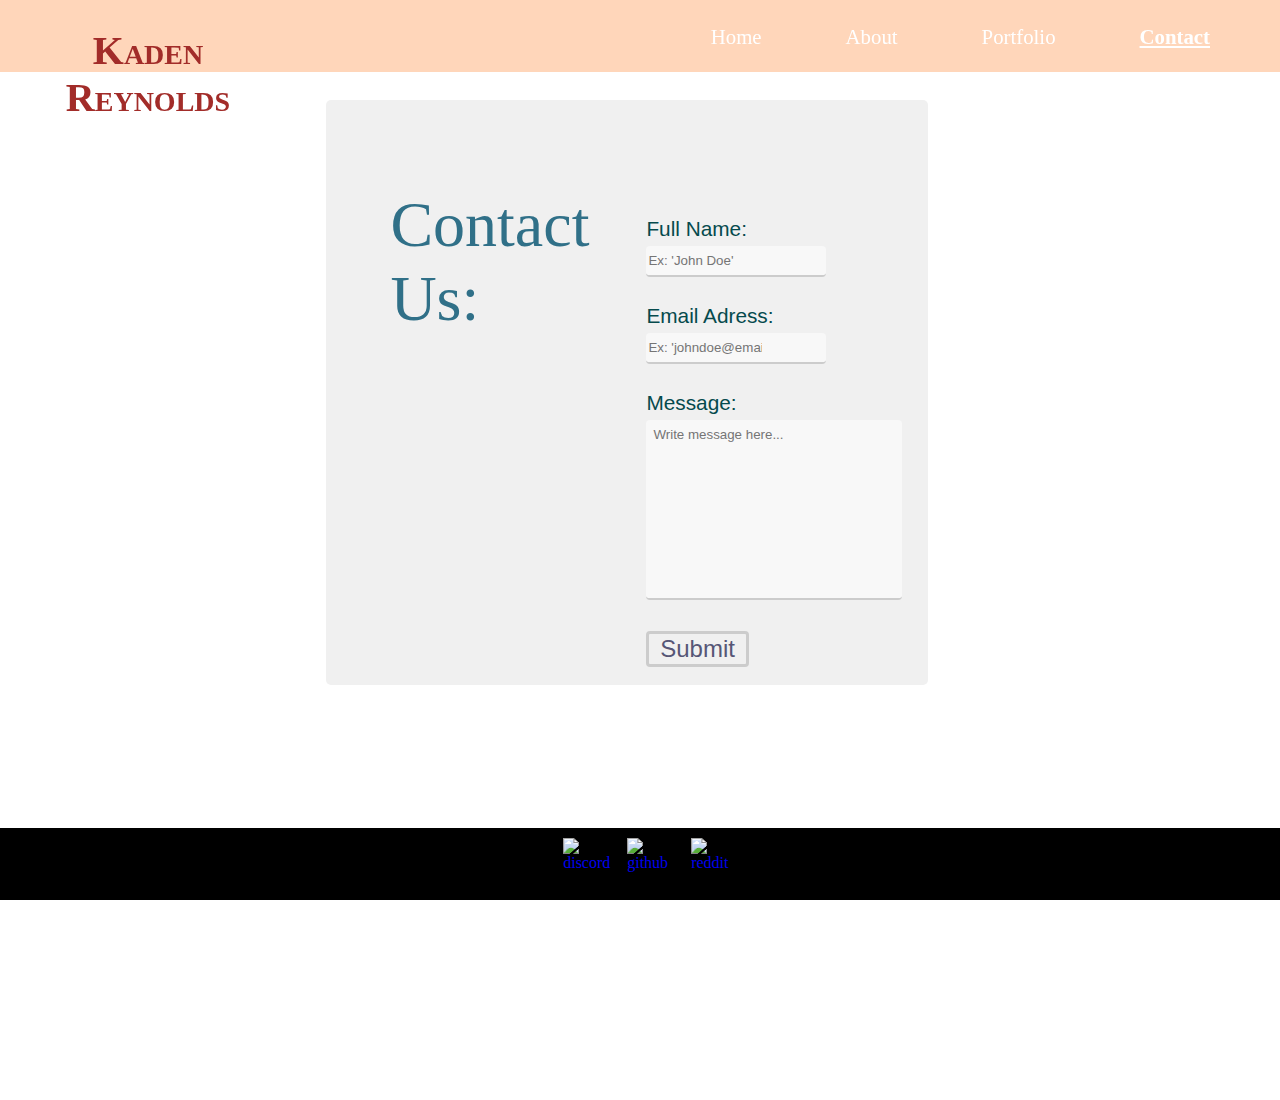
==== contact.html @ 8f75acc7 "Fixed up previous HTML pages and added Congrats and Contact pages" ====
<!DOCTYPE html>
<html lang="en">
<head>
  <meta charset="UTF-8">
  <meta name="viewport" content="width=device-width, initial-scale=1.0">
  <title>Contact</title>
  <link rel="stylesheet" href="style.css">
</head>
<body>
  <header>
    <div id="links">
      <a class="navlinks" href="C:\Users\kaden\Documents\Coursework\blockwork\personal_website_2\home.html">Home</a>
      <a class="navlinks" href="C:\Users\kaden\Documents\Coursework\blockwork\personal_website_2\about.html">About</a>
      <a class="navlinks" href="C:\Users\kaden\Documents\Coursework\blockwork\personal_website_2\portfolio.html">Portfolio</a>
      <a class="navlinks" id="currentpagelink" href="C:\Users\kaden\Documents\Coursework\blockwork\personal_website_2\contact.html">Contact</a>
    </div>
    <div id="logo">
      <h1>Kaden Reynolds</h1>
    </div>
  </header>
  <main>
    <div id="formdiv">
      <h1 id="formheader">Contact Us:</h1>
      <form action="C:\Users\kaden\Documents\Coursework\blockwork\personal_website_2\congrats.html" id="contactform" target="_blank">
        <label for="name" class="labels">Full Name:</label>
        <input type="text" placeholder="Ex: 'John Doe'" class="forminputs" id="name">
        <label for="email" class="labels">Email Adress:</label>
        <input type="email" placeholder="Ex: 'johndoe@email.com'" class="forminputs" id="email">
        <h3 class="labels" id="messageheader">Message:</h3>
        <textarea name="message" id="message" cols="30" rows="10" placeholder="Write message here..."></textarea>
        <button id="submitbtn" class="forminputs">Submit</button>
      </form>
    </div>
  </main>
  <footer>
    <a href="https://discord.com" id="discordlink" target="_blank">
      <img src="C:\Users\kaden\Downloads\discord (6).png" alt="discord" id="discordimg">
      </img>
    </a>
    <a href="https://github.com" id="githublink" target="_blank">
      <img src="C:\Users\kaden\Downloads\github (2).png" alt="github" id="githubimg">
      </img>
    </a> 
    <a href="https://reddit.com" id="redditlink" target="_blank">
      <img src="C:\Users\kaden\Downloads\reddit (2).png" alt="reddit" id="redditimg">
      </img>
    </a>
  </footer>
</body>
</html>
---- style.css ----
@media only screen and(minwidth:760px){
  #divone{
    background-size: 10%;
  }
  .forminputs{
    width: 5vw;
  }
  #submitbtn{
    font-size: .5em;
  }
  footer{
    margin: 2.5vw;
  }
}


body{
 background-color: rgb(255, 255, 255)
}

header{
  position: fixed;
  z-index: 2;
  width: 100vw;
  height: 8vh;
  margin: 0px auto;
  padding: 0px;
  left: 0px;
  top: 0px;
  background-color: rgb(255, 214, 186);
}

#links{
  position: flex;
  justify-content: flex-start;
  align-self: center;
  float: right;
  margin-top: 2.8vh;
  margin-right: 30px;
}

.navlinks{
  padding: 20px 40px;
  z-index: 1;
  color: white;
  text-decoration: none;
  text-align: right;
  font-size: 1.3em;  
}

.navlinks:hover{
  background-color: rgb(161, 147, 129);
  border-radius: 3px;
}

#logo{
  display: flex;
  justify-content: flex-start; 
  align-items: flex-start;
  position: relative;
  margin: 0px auto;
  padding: 0px;
  z-index: -1;
  width: 20vw;
  height: 5vh;
  float: left; 
  text-align: center;
  left: 20px;
  font-variant: small-caps;
  font-size: 1.25em;
  color: rgb(162, 44, 41);
  /* background-color: rgb(255, 214, 186); */
}

#currentpagelink{
  text-decoration: underline;
  font-weight: 900;
}

#divone{
  position: absolute;
  z-index: 1;
  margin: 0px auto;
  padding: 0px;
  width: 98vw;
  height: 100vh;
  background: url(file:///C:/Users/kaden/Downloads/image_2023-10-09_104027825.png) no-repeat;
  background-size: 50%;
  background-position: right;
  background-color: rgb(230, 235, 239);
  border-radius: 10px;
}

main{
  position: relative;
  width: 98vw;
  min-height: 100vh;
  margin: 100px auto;
  background-color: rgb(255, 255, 255);
  border-radius: 10px;
}

#divoneheader{
  position: absolute;
  width: 96.7%;
  padding: 10px;
  padding-left: 15px;
  margin: 0px auto;
  margin-bottom: 5%;
  font-family:Verdana, Geneva, Tahoma, sans-serif;
  font-size: 2.65em;
  font-weight: 900;
  text-decoration: underline;
  color: rgb(116, 179, 206);
}

#informationparagraph{
  position: flex;
  justify-content: flex-start;
  padding-top: 25vh;
  padding-left: 30px;
  color: rgb(56,56,76);
  font-size: 1.3em;
  font-weight: light;
  font-family:Verdana, Geneva, Tahoma, sans-serif;
  word-spacing: .1em;
}

#favquote{
  position: absolute;
  padding-top: 65vh;
  padding-left: 4vw;
  font-weight: lighter;
  font-size: 3em;
  font-family: 'Segoe UI', Tahoma, Geneva, Verdana, sans-serif;
  color: rgb(116, 179, 206);
}

#interestheader{
  padding: 20px;
  font-size: 3em;
  color:  rgb(86, 86, 118);
}

#interestpara{
  text-align: center;
  margin: 0px auto;
  width: fit-content;
  font-size: 2em;
  font-weight: lighter;
  font-family:'Segoe UI', Tahoma, Geneva, Verdana, sans-serif;
  background-color: rgb(230, 235, 239);
  color: rgb(48, 112, 136);
  border-radius: 10px;
}

#projectsheader{
  padding: 0;
  margin: 5px auto;
  text-align: center;
  text-decoration: underline;
  font-size: 4em;
  font-family: Arial, sans-serif;
  font-weight: lighter;
  color: rgb(86, 86, 118);
}

#projectone{
  background-color: rgb(230, 235, 239);
}

#projectoneimage{
  position: absolute;
  margin: 75px auto;
  right: 30px;
  width: 30vw;
  height: 70vh;
  background: url(file:///C:/Users/kaden/Videos/Captures/Document%20-%20Opera%2010_10_2023%2012_19_15%20AM.png) no-repeat;
  background-size: contain;
  border-radius: 10px;
}

#projectonedesc{
  padding: 10px;
  width: 35vw;
  margin-top: 80px;
  margin-left: 20px;
  font-size: 1.75em;
  border-radius: 10px;
  background-color: white;
}

#projectonelink{
  position: absolute;
  padding-top: 8vh;
  left: 30%;
  text-align: center;
  font-size: 3em;
  font-weight: bold;
  color: rgb(5, 74, 77);
}

#projecttwo{
  background-color: rgb(230, 235, 239);
}

#projecttwoimage{
  position: absolute;
  margin: 75px auto;
  right: 30px;
  width: 30vw;
  height: 70vh;
  background: url(file:///C:/Users/kaden/Downloads/Grocery%20List%20-%20Opera%2010_10_2023%202_09_13%20PM.png) no-repeat;
  background-size: contain;
  border-radius: 10px;
}

#projecttwodesc{
  padding: 10px;
  width: 35vw;
  margin-top: 80px;
  margin-left: 20px;
  font-size: 1.75em;
  border-radius: 10px;
  background-color: white;
}

#projecttwolink{
  position: absolute;
  padding-top: 8vh;
  left: 30%;
  text-align: center;
  font-size: 3em;
  font-weight: bold;
  color: rgb(5, 74, 77);
}

#projectthree{
  background-color: rgb(230, 235, 239);
}

#projectthreeimage{
  position: absolute;
  margin: 75px auto;
  right: 30px;
  width: 30vw;
  height: 70vh;
  background: url(file:///C:/Users/kaden/Videos/Captures/KadenReynolds_Block_05-ZooProblem%20-%20Opera%2010_10_2023%202_18_54%20PM.png) no-repeat;
  background-size: contain;
  border-radius: 10px;
}

#projectthreedesc{
  padding: 10px;
  width: 35vw;
  margin-top: 80px;
  margin-left: 20px;
  font-size: 1.75em;
  border-radius: 10px;
  background-color: white;
}

#projectthreelink{
  position: absolute;
  padding-top: 8vh;
  left: 30%;
  text-align: center;
  font-size: 3em;
  font-weight: bold;
  color: rgb(5, 74, 77);
}


.projectdivs{
  position: relative;
  padding-top:10px;
  margin: 5px auto;
  width: 70vw;
  height: 70vh;
  background-color: rgb(218, 218, 218);
  border-radius: 7px;
}

.projectname{
  margin: 20px;
  width: 30vw;
  height: 4vh;
  padding-bottom: 20px;
  text-align: center;
  font-size: 3em;
  color: rgb(48, 112, 136);
  border-radius: 10px;
  background-color: white;
}

#discordimg{
  position: absolute;
  width: 50px;
  height: 50px;
  margin: 10px 44vw;
}

#discordlink:hover{
  background-color: rgb(0, 0, 0);
  border-radius: 0px;
}

#githubimg{
  position: absolute;
  width: 50px;
  height: 50px;
  margin: 10px 49vw;
}

#redditimg{
  position: absolute;
  width: 50px;
  height: 50px;
  margin: 10px 54vw;
}

#formdiv{
  display: flex;
  justify-content: space-between;
  align-items: flex-start;
  width: 40vw;
  height: 65vh;
  padding-left: 5vw;
  padding-right: 2vw;
  margin-left: 25%;
  background-color:#f0f0f0;
  border-radius: 5px;
}

#formheader{
  position: relative;
  top: 5vh;
  font-size: 4em;
  font-weight:500;
  font-family: Georgia, Times, 'Times New Roman', serif;
  color: rgb(48, 112, 136);
}

#contactform{
  position: flex;
  justify-content: flex-start;
  align-items: center;
  margin-top: 13vh;
} 

.labels{
  font-size: 1.3em;
  font-weight: light;
  font-family: 'Gill Sans', 'Gill Sans MT', Calibri, 'Trebuchet MS', sans-serif;
  /* color: rgb(86, 86, 118); */
  color: rgb(5, 74, 77);
}

.forminputs{
  width: 14vw;
  height: 3.5vh;
  display: block;
  padding-right: 5vw;
  margin-top: .5vh;
  margin-bottom: 3vh;
  box-sizing: border-box;
  border: none;
  border-bottom: 2px solid #ccc;
  border-radius: 4px;
  background-color: #f8f8f8;
  font-family: 'Segoe UI', Tahoma, Geneva, Verdana, sans-serif;
}

#messageheader{
  margin-bottom: .5vh;
  font-size: 1.3em;
  font-weight: lighter;
}

textarea{
  width: 20vw;
  height: 20vh;
  padding: 7px;
  box-sizing: border-box;
  border: none;
  border-bottom: 2px solid #ccc;
  border-radius: 4px;
  background-color: #f8f8f8;
  resize: none;
  font-family: 'Segoe UI', Tahoma, Geneva, Verdana, sans-serif;
}

#submitbtn{
  margin-top: 3vh;
  padding: 0px;
  width: 8vw;
  height: 4vh;
  text-align: center;
  font-size: 1.5em;
  font-weight: light;
  background-color: #f0f0f0;
  border: 3px solid #ccc;
  /* color: rgb(5, 74, 77); */
  color: rgb(86, 86, 118);
}

#submitbtn:hover{
  background-color: #ccc;
  font-weight:600;
}

#congratsheader{
  font-size: 4em;
  text-align: center;
  font-family:'Segoe UI', Tahoma, Geneva, Verdana, sans-serif;
}

#recievedheader{
  font-size: 1em;
  text-align: center;
  font-family:Tahoma, Geneva, Verdana, sans-serif;
}

footer{
  position: fixed;
  z-index: 2;
  padding: 0;
  margin: 0px auto;
  left: 0px;
  bottom: 0px;
  width: 100vw;
  height: 8vh;
  background-color: black;
}
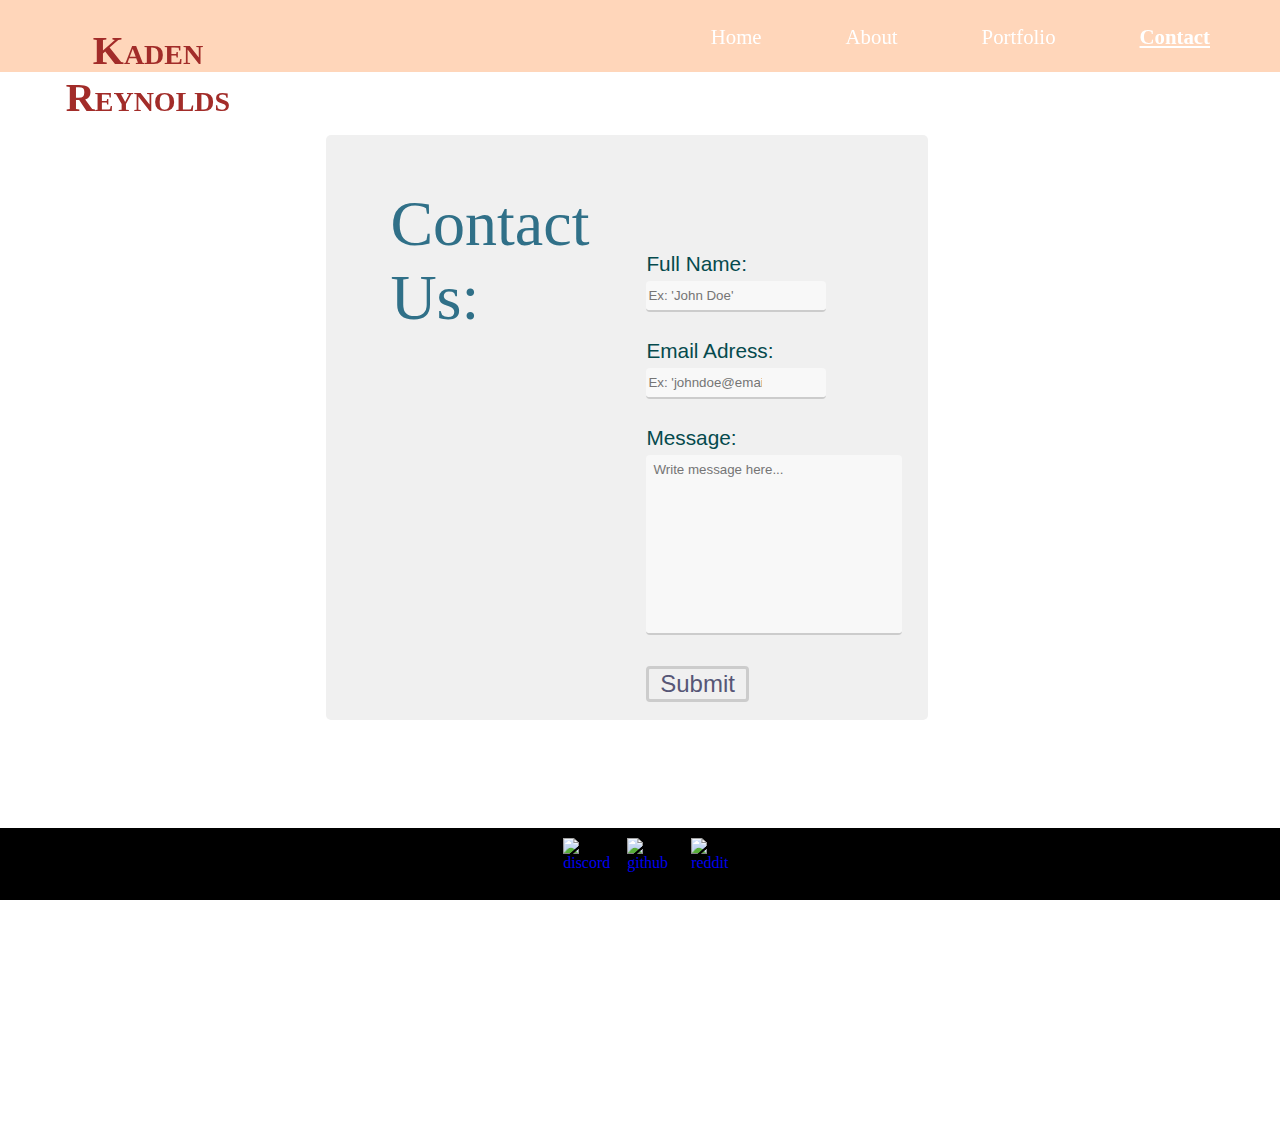
==== commit 74de486b: "Made contact.html responsive" ====
--- a/contact.html
+++ b/contact.html
@@ -15,7 +15,7 @@
       <a class="navlinks" id="currentpagelink" href="C:\Users\kaden\Documents\Coursework\blockwork\personal_website_2\contact.html">Contact</a>
     </div>
     <div id="logo">
-      <h1>Kaden Reynolds</h1>
+      <h1 id="logoname">Kaden Reynolds</h1>
     </div>
   </header>
   <main>
@@ -23,11 +23,11 @@
       <h1 id="formheader">Contact Us:</h1>
       <form action="C:\Users\kaden\Documents\Coursework\blockwork\personal_website_2\congrats.html" id="contactform" target="_blank">
         <label for="name" class="labels">Full Name:</label>
-        <input type="text" placeholder="Ex: 'John Doe'" class="forminputs" id="name">
+        <input type="text" placeholder="Ex: 'John Doe'" class="forminputs" id="name" required>
         <label for="email" class="labels">Email Adress:</label>
-        <input type="email" placeholder="Ex: 'johndoe@email.com'" class="forminputs" id="email">
+        <input type="email" placeholder="Ex: 'johndoe@email.com'" class="forminputs" id="email" required>
         <h3 class="labels" id="messageheader">Message:</h3>
-        <textarea name="message" id="message" cols="30" rows="10" placeholder="Write message here..."></textarea>
+        <textarea name="message" id="message" cols="30" rows="10" placeholder="Write message here..." required></textarea>
         <button id="submitbtn" class="forminputs">Submit</button>
       </form>
     </div>
--- a/style.css
+++ b/style.css
@@ -1,18 +1,3 @@
-@media only screen and(minwidth:760px){
-  #divone{
-    background-size: 10%;
-  }
-  .forminputs{
-    width: 5vw;
-  }
-  #submitbtn{
-    font-size: .5em;
-  }
-  footer{
-    margin: 2.5vw;
-  }
-}
-
 
 body{
  background-color: rgb(255, 255, 255)
@@ -87,7 +72,7 @@
   background: url(file:///C:/Users/kaden/Downloads/image_2023-10-09_104027825.png) no-repeat;
   background-size: 50%;
   background-position: right;
-  background-color: rgb(230, 235, 239);
+  background-color: rgb(243, 243, 243);
   border-radius: 10px;
 }
 
@@ -103,14 +88,13 @@
 #divoneheader{
   position: absolute;
   width: 96.7%;
-  padding: 10px;
-  padding-left: 15px;
+  padding: 20px;
+  padding-left: 25px;
   margin: 0px auto;
   margin-bottom: 5%;
-  font-family:Verdana, Geneva, Tahoma, sans-serif;
-  font-size: 2.65em;
-  font-weight: 900;
-  text-decoration: underline;
+  font-family:'Gill Sans', 'Gill Sans MT', Calibri, 'Trebuchet MS', sans-serif;
+  font-size: 2.85em;
+  font-weight: lighter;
   color: rgb(116, 179, 206);
 }
 
@@ -121,14 +105,14 @@
   padding-left: 30px;
   color: rgb(56,56,76);
   font-size: 1.3em;
-  font-weight: light;
+  font-weight: lighter;
   font-family:Verdana, Geneva, Tahoma, sans-serif;
   word-spacing: .1em;
 }
 
 #favquote{
   position: absolute;
-  padding-top: 65vh;
+  padding-top: 6vh;
   padding-left: 4vw;
   font-weight: lighter;
   font-size: 3em;
@@ -139,17 +123,18 @@
 #interestheader{
   padding: 20px;
   font-size: 3em;
-  color:  rgb(86, 86, 118);
+  color: rgb(48, 112, 136);
 }
 
 #interestpara{
   text-align: center;
   margin: 0px auto;
   width: fit-content;
+  padding: 15px;
   font-size: 2em;
   font-weight: lighter;
   font-family:'Segoe UI', Tahoma, Geneva, Verdana, sans-serif;
-  background-color: rgb(230, 235, 239);
+  background-color: rgb(243, 243, 243);
   color: rgb(48, 112, 136);
   border-radius: 10px;
 }
@@ -158,15 +143,14 @@
   padding: 0;
   margin: 5px auto;
   text-align: center;
-  text-decoration: underline;
   font-size: 4em;
-  font-family: Arial, sans-serif;
+  font-family:'Trebuchet MS', 'Lucida Sans Unicode', 'Lucida Grande', 'Lucida Sans', Arial, sans-serif;
   font-weight: lighter;
   color: rgb(86, 86, 118);
 }
 
 #projectone{
-  background-color: rgb(230, 235, 239);
+  background-color: rgb(242, 242, 242);
 }
 
 #projectoneimage{
@@ -187,21 +171,30 @@
   margin-left: 20px;
   font-size: 1.75em;
   border-radius: 10px;
-  background-color: white;
+  font-family:'Gill Sans', 'Gill Sans MT', Calibri, 'Trebuchet MS', sans-serif;
+  /* background-color: white; */
 }
 
 #projectonelink{
   position: absolute;
-  padding-top: 8vh;
-  left: 30%;
-  text-align: center;
-  font-size: 3em;
-  font-weight: bold;
+  margin: 9vh auto;
+  padding: 10px;
+  left: 35%;
+  text-align: center;
+  text-decoration: none;
+  font-size: 2em;
+  font-weight: light;
+  font-family: Georgia, Times, 'Times New Roman', serif;
+  border-radius: 10px;
   color: rgb(5, 74, 77);
 }
 
+#projectonelink:hover{
+  background-color:#ccc;
+}
+
 #projecttwo{
-  background-color: rgb(230, 235, 239);
+  background-color: rgb(242, 242, 242);
 }
 
 #projecttwoimage{
@@ -222,21 +215,30 @@
   margin-left: 20px;
   font-size: 1.75em;
   border-radius: 10px;
-  background-color: white;
+  font-family:'Gill Sans', 'Gill Sans MT', Calibri, 'Trebuchet MS', sans-serif;
+  /* background-color: white; */
 }
 
 #projecttwolink{
   position: absolute;
-  padding-top: 8vh;
-  left: 30%;
-  text-align: center;
-  font-size: 3em;
-  font-weight: bold;
+  margin: 9vh auto;
+  padding: 10px;
+  left: 35%;
+  text-align: center;
+  text-decoration: none;
+  font-size: 2em;
+  font-weight: light;
+  font-family: Georgia, Times, 'Times New Roman', serif;
+  border-radius: 10px;
   color: rgb(5, 74, 77);
 }
 
+#projecttwolink:hover{
+  background-color:#ccc;
+}
+
 #projectthree{
-  background-color: rgb(230, 235, 239);
+  background-color: rgb(242, 242, 242);
 }
 
 #projectthreeimage{
@@ -257,17 +259,27 @@
   margin-left: 20px;
   font-size: 1.75em;
   border-radius: 10px;
-  background-color: white;
+  font-weight: light;
+  font-family:'Gill Sans', 'Gill Sans MT', Calibri, 'Trebuchet MS', sans-serif;
+  /* background-color: white; */
 }
 
 #projectthreelink{
   position: absolute;
-  padding-top: 8vh;
-  left: 30%;
-  text-align: center;
-  font-size: 3em;
-  font-weight: bold;
+  margin: 9vh auto;
+  padding: 10px;
+  left: 35%;
+  text-align: center;
+  text-decoration: none;
+  font-size: 2em;
+  font-weight: light;
+  font-family: Georgia, Times, 'Times New Roman', serif;
+  border-radius: 10px;
   color: rgb(5, 74, 77);
+}
+
+#projectthreelink:hover{
+  background-color:#ccc;
 }
 
 
@@ -287,10 +299,12 @@
   height: 4vh;
   padding-bottom: 20px;
   text-align: center;
-  font-size: 3em;
+  font-size: 3.5em;
+  font-family: 'Gill Sans', 'Gill Sans MT', Calibri, 'Trebuchet MS', sans-serif;
+  font-weight: lighter;
   color: rgb(48, 112, 136);
   border-radius: 10px;
-  background-color: white;
+  /* background-color: white; */
 }
 
 #discordimg{
@@ -323,6 +337,7 @@
   display: flex;
   justify-content: space-between;
   align-items: flex-start;
+  margin: 15vh auto;
   width: 40vw;
   height: 65vh;
   padding-left: 5vw;
@@ -334,7 +349,7 @@
 
 #formheader{
   position: relative;
-  top: 5vh;
+  top: 1vh;
   font-size: 4em;
   font-weight:500;
   font-family: Georgia, Times, 'Times New Roman', serif;
@@ -432,3 +447,75 @@
   height: 8vh;
   background-color: black;
 }
+
+@media all and (max-width: 1000px){
+  #logo{
+    font-size: 1em;
+    margin: 0px;
+    justify-content: flex-start;
+    align-items: flex-start;
+  }
+  #logoname{
+    visibility: hidden;
+    content: "KR";
+  }
+  #logoname::after{
+    visibility: visible;
+    content: "KR";
+    text-align: right;
+  }
+  #formdiv{
+    width: 80vw;
+    height: 80vh;
+    margin: 20vh 0px;
+  }
+}
+
+@media all and (max-width: 600px){
+  #divone{
+    background-size: 10%;
+  }
+  #formdiv{
+    width: 99vw;
+    height: 99vh;
+    justify-content: flex-start;
+    margin: 20vh 0px;
+    padding: 5px;
+  }
+  #formheader{
+    font-size: 2em;
+  }
+  .forminputs{
+    width: 60vw;
+    padding: 0px;
+    margin-left: 0%;
+  }
+  textarea{
+    width: 60vw;
+    padding: 0px;
+    margin-left: 0%;
+  }
+  .navlinks{
+    font-size: 1em;
+  }
+  #submitbtn{
+    font-size: 1em;
+    width: 20vw;
+  }
+  footer{
+    margin: 2.5vw;
+  }
+}
+
+@media all and (max-width: 400px){
+  .forminputs{
+    width: 40vw;
+    padding: 0px;
+    margin-left: 0%;
+  }
+  textarea{
+    width: 40vw;
+    padding: 0px;
+    margin-left: 0%;
+  }
+}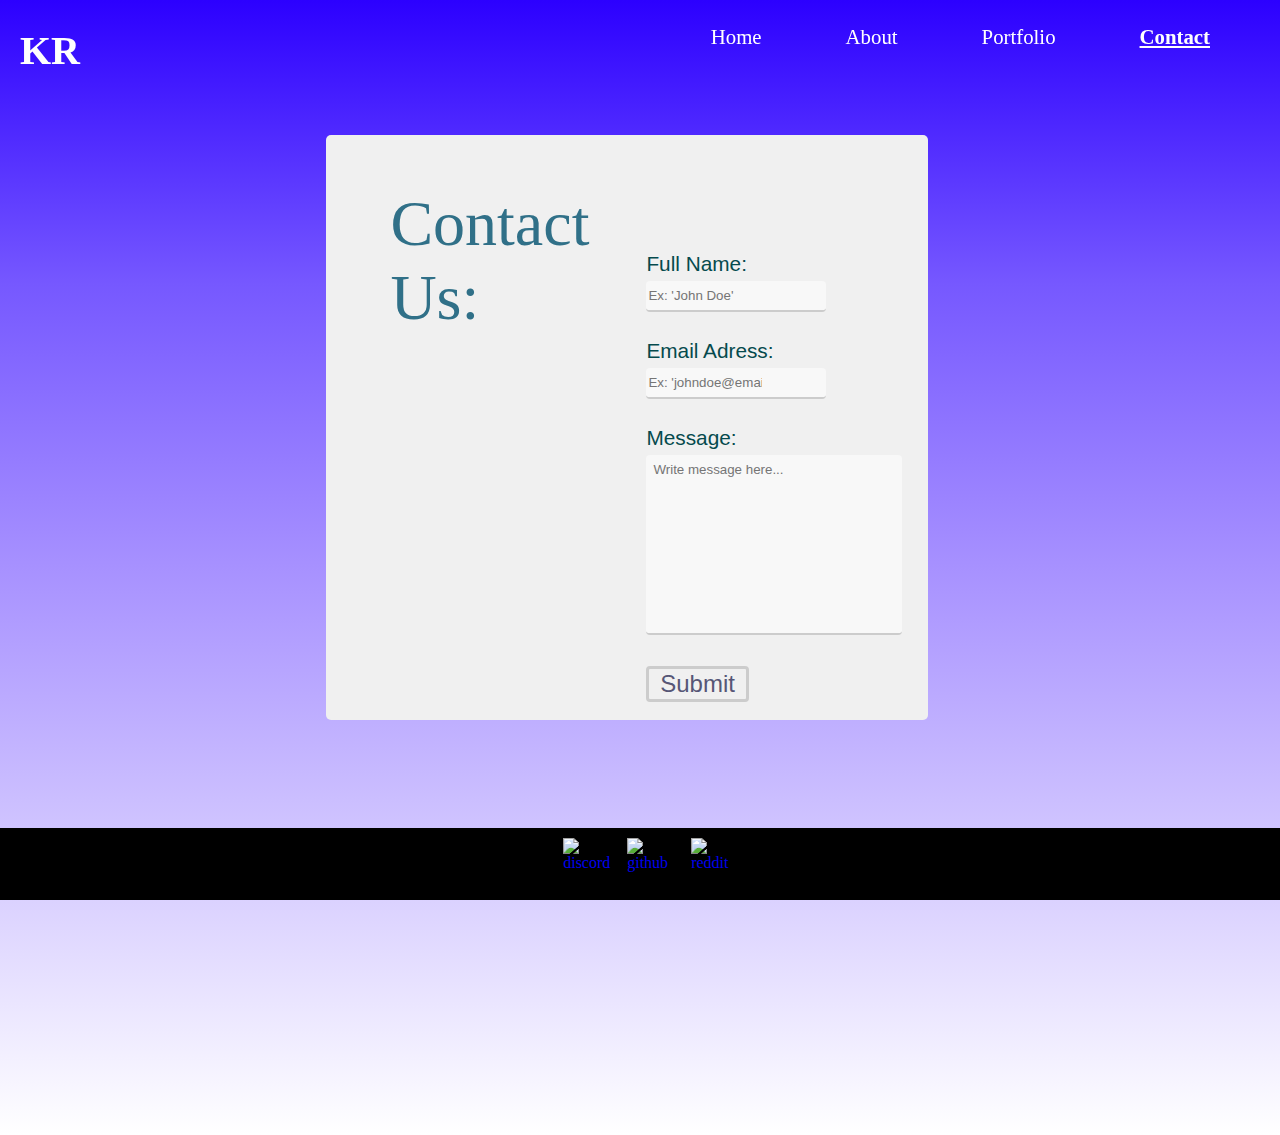
==== commit e63c9c3f: "Complete restyle" ====
--- a/contact.html
+++ b/contact.html
@@ -15,7 +15,7 @@
       <a class="navlinks" id="currentpagelink" href="C:\Users\kaden\Documents\Coursework\blockwork\personal_website_2\contact.html">Contact</a>
     </div>
     <div id="logo">
-      <h1 id="logoname">Kaden Reynolds</h1>
+      <h1 id="logoname">KR</h1>
     </div>
   </header>
   <main>
--- a/style.css
+++ b/style.css
@@ -1,6 +1,6 @@
 
 body{
- background-color: rgb(255, 255, 255)
+  background-image: linear-gradient(to top, #ffffff, #d3c8ff, #a791ff, #7658ff, #2c00ff);
 }
 
 header{
@@ -12,7 +12,7 @@
   padding: 0px;
   left: 0px;
   top: 0px;
-  background-color: rgb(255, 214, 186);
+  /* background-color: rgb(255, 214, 186); */
 }
 
 #links{
@@ -34,7 +34,8 @@
 }
 
 .navlinks:hover{
-  background-color: rgb(161, 147, 129);
+  background-color: rgb(255, 255, 255);
+  color: black;
   border-radius: 3px;
 }
 
@@ -53,7 +54,7 @@
   left: 20px;
   font-variant: small-caps;
   font-size: 1.25em;
-  color: rgb(162, 44, 41);
+  color: rgb(255, 255, 255);
   /* background-color: rgb(255, 214, 186); */
 }
 
@@ -72,7 +73,7 @@
   background: url(file:///C:/Users/kaden/Downloads/image_2023-10-09_104027825.png) no-repeat;
   background-size: 50%;
   background-position: right;
-  background-color: rgb(243, 243, 243);
+  /* background-color: rgb(243, 243, 243); */
   border-radius: 10px;
 }
 
@@ -81,7 +82,7 @@
   width: 98vw;
   min-height: 100vh;
   margin: 100px auto;
-  background-color: rgb(255, 255, 255);
+  /* background-color: rgb(255, 255, 255); */
   border-radius: 10px;
 }
 
@@ -95,7 +96,7 @@
   font-family:'Gill Sans', 'Gill Sans MT', Calibri, 'Trebuchet MS', sans-serif;
   font-size: 2.85em;
   font-weight: lighter;
-  color: rgb(116, 179, 206);
+  color: rgb(255, 255, 255);
 }
 
 #informationparagraph{
@@ -103,7 +104,7 @@
   justify-content: flex-start;
   padding-top: 25vh;
   padding-left: 30px;
-  color: rgb(56,56,76);
+  color: rgb(216, 216, 255);
   font-size: 1.3em;
   font-weight: lighter;
   font-family:Verdana, Geneva, Tahoma, sans-serif;
@@ -117,13 +118,13 @@
   font-weight: lighter;
   font-size: 3em;
   font-family: 'Segoe UI', Tahoma, Geneva, Verdana, sans-serif;
-  color: rgb(116, 179, 206);
+  color: rgb(0, 31, 209);
 }
 
 #interestheader{
   padding: 20px;
   font-size: 3em;
-  color: rgb(48, 112, 136);
+  color: rgb(228, 248, 255);
 }
 
 #interestpara{
@@ -146,47 +147,72 @@
   font-size: 4em;
   font-family:'Trebuchet MS', 'Lucida Sans Unicode', 'Lucida Grande', 'Lucida Sans', Arial, sans-serif;
   font-weight: lighter;
-  color: rgb(86, 86, 118);
+  color: rgb(255, 255, 255);
 }
 
 #projectone{
+  display: flex;
+  position: absolute;
+  justify-content: flex-start;
+  align-items: flex-start;
+  margin-right: 0px;
+  margin-left: 1vw;
   background-color: rgb(242, 242, 242);
 }
 
 #projectoneimage{
   position: absolute;
-  margin: 75px auto;
-  right: 30px;
+  display: flex;
+  top: 0px;
   width: 30vw;
-  height: 70vh;
+  height: 28.5vh;
+  z-index: 1;
   background: url(file:///C:/Users/kaden/Videos/Captures/Document%20-%20Opera%2010_10_2023%2012_19_15%20AM.png) no-repeat;
-  background-size: contain;
+  background-size: cover;
+  border-top-right-radius: 7px;
+  border-top-left-radius: 7px;
+  border-bottom-left-radius: 2px;
+  border-bottom-right-radius: 2px;
+}
+
+#projectonedesc{
+  position: absolute;
+  padding: 1vh;
+  margin: 1vh auto;
+  width: 25vw;
+  height: 16vh;
+  top: 18.5vw;
+  left: 6%;
+  font-size: 1em;
   border-radius: 10px;
-}
-
-#projectonedesc{
-  padding: 10px;
-  width: 35vw;
-  margin-top: 80px;
-  margin-left: 20px;
-  font-size: 1.75em;
-  border-radius: 10px;
+  border-bottom: 2px solid grey;
   font-family:'Gill Sans', 'Gill Sans MT', Calibri, 'Trebuchet MS', sans-serif;
-  /* background-color: white; */
+  background-color: white;
 }
 
 #projectonelink{
   position: absolute;
-  margin: 9vh auto;
-  padding: 10px;
-  left: 35%;
+  margin: 11.3vh auto;
+  margin-bottom: 0px;
+  height: 4vh;
+  padding: 5px 10px;
+  padding-bottom: 0px;
+  left: 74%;
+  top: 17.2vh;
+  z-index: 1;
   text-align: center;
   text-decoration: none;
-  font-size: 2em;
+  font-size: 1.25em;
   font-weight: light;
   font-family: Georgia, Times, 'Times New Roman', serif;
-  border-radius: 10px;
+  border-bottom-left-radius: 10px;
+  border-bottom-right-radius: 10px;
+  border-top-right-radius: 0px;
+  border-top-left-radius: 0px;
+  border-bottom: solid 2px grey;
+  border-top: 2px solid grey;
   color: rgb(5, 74, 77);
+  background-color: white;
 }
 
 #projectonelink:hover{
@@ -194,43 +220,69 @@
 }
 
 #projecttwo{
+  position: absolute;
+  display: flex;
+  justify-content: flex-start;
+  align-items: flex-start;
+  top: 11.5vh;
+  margin-top: 0px;
+  margin-left: 33.5vw;
   background-color: rgb(242, 242, 242);
 }
 
 #projecttwoimage{
   position: absolute;
-  margin: 75px auto;
-  right: 30px;
+  display: flex;
+  top: 0px;
   width: 30vw;
-  height: 70vh;
+  height: 28.5vh;
+  z-index: 1;
   background: url(file:///C:/Users/kaden/Downloads/Grocery%20List%20-%20Opera%2010_10_2023%202_09_13%20PM.png) no-repeat;
-  background-size: contain;
+  background-size: cover;
+  border-top-right-radius: 7px;
+  border-top-left-radius: 7px;
+  border-bottom-left-radius: 2px;
+  border-bottom-right-radius: 2px;
+}
+
+#projecttwodesc{
+  position: absolute;
+  padding: 1vh;
+  margin: 1vh auto;
+  width: 25vw;
+  height: 16vh;
+  top: 18.5vw;
+  left: 6%;
+  font-size: 1em;
   border-radius: 10px;
-}
-
-#projecttwodesc{
-  padding: 10px;
-  width: 35vw;
-  margin-top: 80px;
-  margin-left: 20px;
-  font-size: 1.75em;
-  border-radius: 10px;
+  border-bottom: 2px solid grey;
   font-family:'Gill Sans', 'Gill Sans MT', Calibri, 'Trebuchet MS', sans-serif;
-  /* background-color: white; */
+  background-color: white;
 }
 
 #projecttwolink{
   position: absolute;
-  margin: 9vh auto;
-  padding: 10px;
-  left: 35%;
+  margin: 11.3vh auto;
+  margin-bottom: 0px;
+  height: 4vh;
+  padding: 5px 10px;
+  padding-bottom: 0px;
+  left: 74%;
+  top: 17.2vh;
+  z-index: 1;
   text-align: center;
   text-decoration: none;
-  font-size: 2em;
+  font-size: 1.25em;
   font-weight: light;
   font-family: Georgia, Times, 'Times New Roman', serif;
-  border-radius: 10px;
+  border-bottom-left-radius: 10px;
+  border-bottom-right-radius: 10px;
+  border-top-right-radius: 0px;
+  border-top-left-radius: 0px;
+  border-bottom: solid 2px grey;
+  border-top: 2px solid grey;
   color: rgb(5, 74, 77);
+  background-color: white;
 }
 
 #projecttwolink:hover{
@@ -238,73 +290,105 @@
 }
 
 #projectthree{
+  position: absolute;
+  display: flex;
+  justify-content: flex-end;
+  align-items: flex-end;
+  top: 11.5vh;
+  margin-top: 0px;
+  margin-left: 66vw;
   background-color: rgb(242, 242, 242);
 }
 
 #projectthreeimage{
   position: absolute;
-  margin: 75px auto;
-  right: 30px;
+  display: flex;
+  top: 0px;
   width: 30vw;
-  height: 70vh;
+  height: 28.5vh;
+  z-index: 1;
   background: url(file:///C:/Users/kaden/Videos/Captures/KadenReynolds_Block_05-ZooProblem%20-%20Opera%2010_10_2023%202_18_54%20PM.png) no-repeat;
-  background-size: contain;
+  background-size: cover;
+  border-top-right-radius: 7px;
+  border-top-left-radius: 7px;
+  border-bottom-left-radius: 2px;
+  border-bottom-right-radius: 2px;
+}
+
+#projectthreedesc{
+  position: absolute;
+  padding: 1vh;
+  margin: 1vh auto;
+  width: 25vw;
+  height: 16vh;
+  top: 18.5vw;
+  left: 6%;
+  font-size: 1em;
   border-radius: 10px;
-}
-
-#projectthreedesc{
-  padding: 10px;
-  width: 35vw;
-  margin-top: 80px;
-  margin-left: 20px;
-  font-size: 1.75em;
-  border-radius: 10px;
-  font-weight: light;
+  border-bottom: 2px solid grey;
   font-family:'Gill Sans', 'Gill Sans MT', Calibri, 'Trebuchet MS', sans-serif;
-  /* background-color: white; */
+  background-color: white;
 }
 
 #projectthreelink{
   position: absolute;
-  margin: 9vh auto;
-  padding: 10px;
-  left: 35%;
+  margin: 11vh auto;
+  margin-bottom: 0px;
+  height: 4vh;
+  padding: 5px 10px;
+  padding-bottom: 0px;
+  left: 74%;
+  top: 17.2vh;
+  z-index: 1;
   text-align: center;
   text-decoration: none;
-  font-size: 2em;
+  font-size: 1.25em;
   font-weight: light;
   font-family: Georgia, Times, 'Times New Roman', serif;
-  border-radius: 10px;
+  border-bottom-left-radius: 10px;
+  border-bottom-right-radius: 10px;
+  border-top-right-radius: 0px;
+  border-top-left-radius: 0px;
+  border-bottom: solid 2px grey;
+  border-top: 2px solid grey;
   color: rgb(5, 74, 77);
+  background-color: white;
 }
 
 #projectthreelink:hover{
   background-color:#ccc;
 }
 
+#zooname{
+  padding-top: 20vh;
+  margin-bottom: 23vh;
+}
+
 
 .projectdivs{
   position: relative;
-  padding-top:10px;
-  margin: 5px auto;
-  width: 70vw;
-  height: 70vh;
+  padding-top: 10px;
+  width: 30vw;
+  height: 55vh;
   background-color: rgb(218, 218, 218);
   border-radius: 7px;
 }
 
 .projectname{
-  margin: 20px;
-  width: 30vw;
+  position: absolute;
+  margin: 25vh 20px;
+  width: 15vw;
   height: 4vh;
-  padding-bottom: 20px;
-  text-align: center;
-  font-size: 3.5em;
+  padding-top: 3vh;
+  left: 2%;
+  text-align: center;
+  font-size: 1.5em;
   font-family: 'Gill Sans', 'Gill Sans MT', Calibri, 'Trebuchet MS', sans-serif;
   font-weight: lighter;
   color: rgb(48, 112, 136);
   border-radius: 10px;
-  /* background-color: white; */
+  border-bottom: solid 2px grey;
+  background-color: white;
 }
 
 #discordimg{
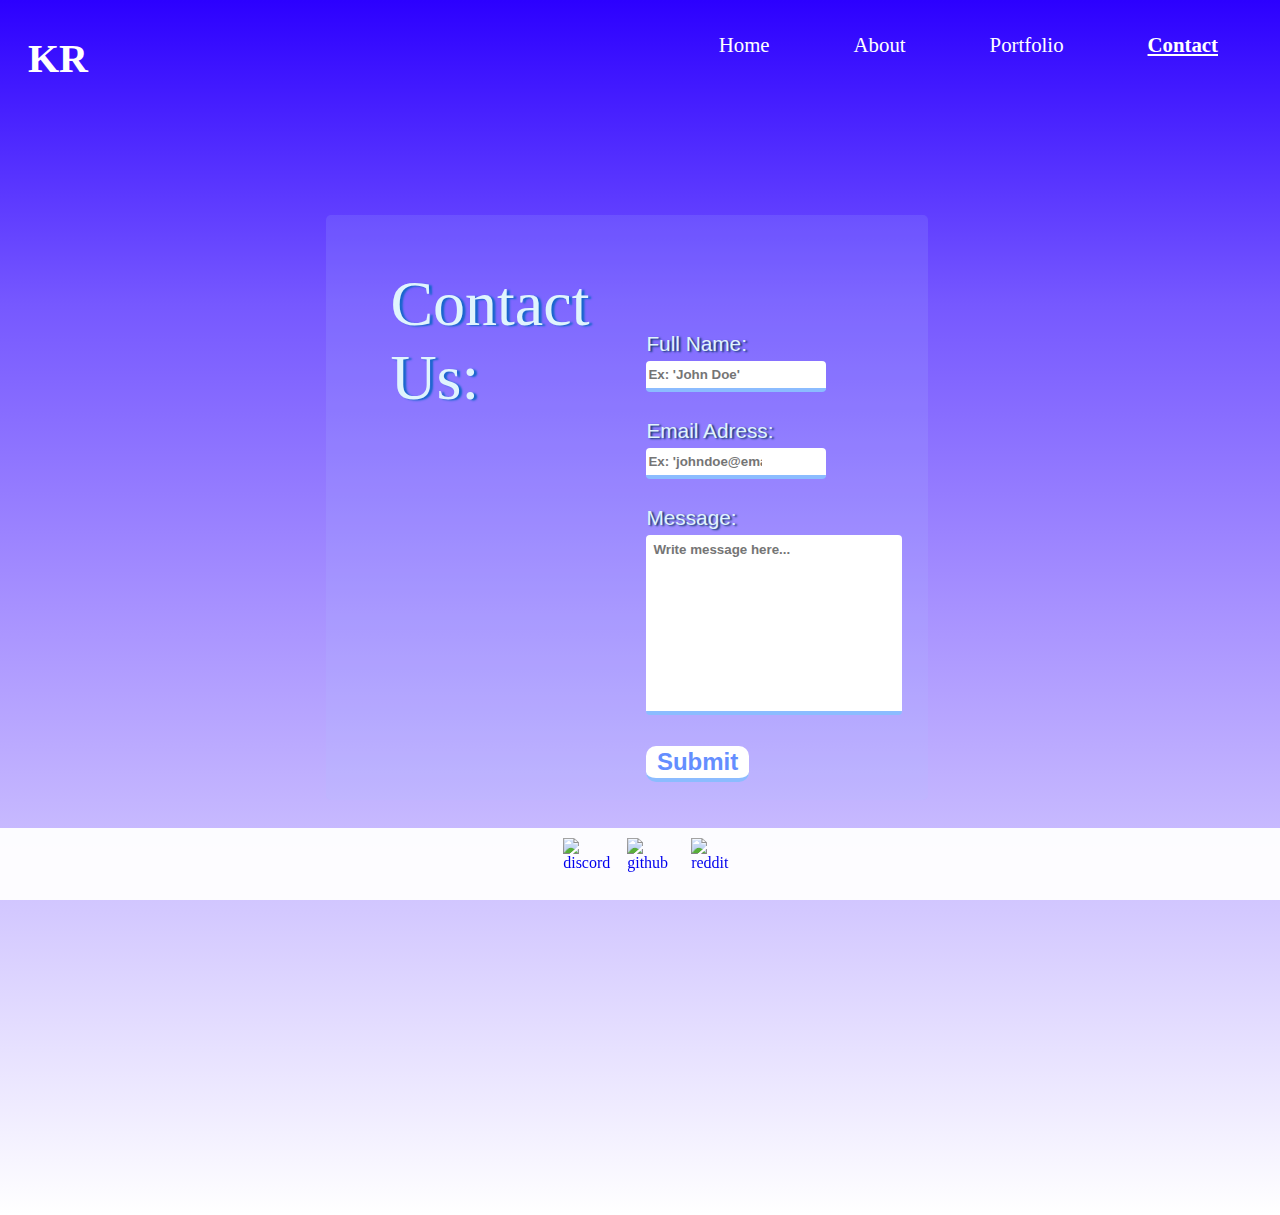
==== commit 3a6385b5: "Styled using CSS a bit more" ====
--- a/contact.html
+++ b/contact.html
@@ -34,15 +34,15 @@
   </main>
   <footer>
     <a href="https://discord.com" id="discordlink" target="_blank">
-      <img src="C:\Users\kaden\Downloads\discord (6).png" alt="discord" id="discordimg">
+      <img src="C:\Users\kaden\Downloads\discord (7).png" alt="discord" id="discordimg">
       </img>
     </a>
     <a href="https://github.com" id="githublink" target="_blank">
-      <img src="C:\Users\kaden\Downloads\github (2).png" alt="github" id="githubimg">
+      <img src="C:\Users\kaden\Downloads\github (3).png" alt="github" id="githubimg">
       </img>
     </a> 
     <a href="https://reddit.com" id="redditlink" target="_blank">
-      <img src="C:\Users\kaden\Downloads\reddit (2).png" alt="reddit" id="redditimg">
+      <img src="C:\Users\kaden\Downloads\reddit (3).png" alt="reddit" id="redditimg">
       </img>
     </a>
   </footer>
--- a/style.css
+++ b/style.css
@@ -4,7 +4,6 @@
 }
 
 header{
-  position: fixed;
   z-index: 2;
   width: 100vw;
   height: 8vh;
@@ -96,7 +95,8 @@
   font-family:'Gill Sans', 'Gill Sans MT', Calibri, 'Trebuchet MS', sans-serif;
   font-size: 2.85em;
   font-weight: lighter;
-  color: rgb(255, 255, 255);
+  color: rgb(224, 244, 253);
+  text-shadow: 3px 1px 2px rgb(23, 102, 204);
 }
 
 #informationparagraph{
@@ -104,10 +104,11 @@
   justify-content: flex-start;
   padding-top: 25vh;
   padding-left: 30px;
-  color: rgb(216, 216, 255);
+  color: rgb(26, 52, 167);
+  text-shadow: 1px 1px 2px rgb(201, 219, 233);
   font-size: 1.3em;
-  font-weight: lighter;
-  font-family:Verdana, Geneva, Tahoma, sans-serif;
+  font-family: 'Segoe UI', Tahoma, Geneva, Verdana, sans-serif;
+  font-weight: bold;
   word-spacing: .1em;
 }
 
@@ -124,7 +125,8 @@
 #interestheader{
   padding: 20px;
   font-size: 3em;
-  color: rgb(228, 248, 255);
+  color: rgb(224, 244, 253);
+  text-shadow: 3px 1px 2px rgb(23, 102, 204);
 }
 
 #interestpara{
@@ -135,19 +137,22 @@
   font-size: 2em;
   font-weight: lighter;
   font-family:'Segoe UI', Tahoma, Geneva, Verdana, sans-serif;
-  background-color: rgb(243, 243, 243);
+  background-color: rgb(255, 255, 255);
   color: rgb(48, 112, 136);
   border-radius: 10px;
+  border-bottom: 8px solid #8bbcff;
 }
 
 #projectsheader{
   padding: 0;
-  margin: 5px auto;
-  text-align: center;
-  font-size: 4em;
+  margin: 4px auto;
+  text-align: center;
+  font-size: 5em;
   font-family:'Trebuchet MS', 'Lucida Sans Unicode', 'Lucida Grande', 'Lucida Sans', Arial, sans-serif;
   font-weight: lighter;
-  color: rgb(255, 255, 255);
+  font-variant: small-caps;
+  color: rgb(224, 244, 253);
+  text-shadow: 3px 1px 2px rgb(23, 102, 204);
 }
 
 #projectone{
@@ -155,9 +160,13 @@
   position: absolute;
   justify-content: flex-start;
   align-items: flex-start;
+  top: 11.5vh;
   margin-right: 0px;
   margin-left: 1vw;
-  background-color: rgb(242, 242, 242);
+  border-bottom: 15px solid #cae0ff;
+  border-top-left-radius: 0px;
+  border-radius: 10px;
+  background-color: rgb(255, 255, 255);
 }
 
 #projectoneimage{
@@ -183,11 +192,13 @@
   height: 16vh;
   top: 18.5vw;
   left: 6%;
-  font-size: 1em;
+  font-size: .9em;
   border-radius: 10px;
   border-bottom: 2px solid grey;
-  font-family:'Gill Sans', 'Gill Sans MT', Calibri, 'Trebuchet MS', sans-serif;
-  background-color: white;
+  font-family: 'Segoe UI', Tahoma, Geneva, Verdana, sans-serif;
+  font-weight: bold;
+  background-color: rgb(248, 248, 248);
+  color: #4f90b6;
 }
 
 #projectonelink{
@@ -209,8 +220,7 @@
   border-bottom-right-radius: 10px;
   border-top-right-radius: 0px;
   border-top-left-radius: 0px;
-  border-bottom: solid 2px grey;
-  border-top: 2px solid grey;
+  border-bottom: solid 2px #8bbcff;
   color: rgb(5, 74, 77);
   background-color: white;
 }
@@ -227,7 +237,9 @@
   top: 11.5vh;
   margin-top: 0px;
   margin-left: 33.5vw;
-  background-color: rgb(242, 242, 242);
+  border-bottom: 15px solid #cae0ff;
+  border-radius: 10px;
+  background-color: rgb(255, 255, 255);
 }
 
 #projecttwoimage{
@@ -253,16 +265,18 @@
   height: 16vh;
   top: 18.5vw;
   left: 6%;
-  font-size: 1em;
+  font-size: .9em;
   border-radius: 10px;
   border-bottom: 2px solid grey;
-  font-family:'Gill Sans', 'Gill Sans MT', Calibri, 'Trebuchet MS', sans-serif;
-  background-color: white;
+  font-family: 'Segoe UI', Tahoma, Geneva, Verdana, sans-serif;
+  font-weight: bold;
+  background-color: rgb(248, 248, 248);
+  color: #4f90b6;
 }
 
 #projecttwolink{
   position: absolute;
-  margin: 11.3vh auto;
+  margin: 11vh auto;
   margin-bottom: 0px;
   height: 4vh;
   padding: 5px 10px;
@@ -279,8 +293,7 @@
   border-bottom-right-radius: 10px;
   border-top-right-radius: 0px;
   border-top-left-radius: 0px;
-  border-bottom: solid 2px grey;
-  border-top: 2px solid grey;
+  border-bottom: solid 2px #8bbcff;
   color: rgb(5, 74, 77);
   background-color: white;
 }
@@ -297,7 +310,10 @@
   top: 11.5vh;
   margin-top: 0px;
   margin-left: 66vw;
-  background-color: rgb(242, 242, 242);
+  border-bottom: 15px solid #cae0ff;
+  border-top-right-radius: 0px;
+  border-radius: 10px;
+  background-color: rgb(255, 255, 255);
 }
 
 #projectthreeimage{
@@ -323,11 +339,13 @@
   height: 16vh;
   top: 18.5vw;
   left: 6%;
-  font-size: 1em;
+  font-size: .9em;
   border-radius: 10px;
   border-bottom: 2px solid grey;
-  font-family:'Gill Sans', 'Gill Sans MT', Calibri, 'Trebuchet MS', sans-serif;
-  background-color: white;
+  font-family: 'Segoe UI', Tahoma, Geneva, Verdana, sans-serif;
+  font-weight: bold;
+  background-color: rgb(248, 248, 248);
+  color: #4f90b6;
 }
 
 #projectthreelink{
@@ -349,8 +367,7 @@
   border-bottom-right-radius: 10px;
   border-top-right-radius: 0px;
   border-top-left-radius: 0px;
-  border-bottom: solid 2px grey;
-  border-top: 2px solid grey;
+  border-bottom: solid 2px #8bbcff;
   color: rgb(5, 74, 77);
   background-color: white;
 }
@@ -387,7 +404,7 @@
   font-weight: lighter;
   color: rgb(48, 112, 136);
   border-radius: 10px;
-  border-bottom: solid 2px grey;
+  border-bottom: solid 2px #8bbcff;
   background-color: white;
 }
 
@@ -427,7 +444,7 @@
   padding-left: 5vw;
   padding-right: 2vw;
   margin-left: 25%;
-  background-color:#f0f0f0;
+  background-color: rgba(172, 192, 255, 0.15);
   border-radius: 5px;
 }
 
@@ -437,7 +454,8 @@
   font-size: 4em;
   font-weight:500;
   font-family: Georgia, Times, 'Times New Roman', serif;
-  color: rgb(48, 112, 136);
+  color: rgb(224, 244, 253);
+  text-shadow: 3px 1px 2px rgb(23, 102, 204);
 }
 
 #contactform{
@@ -452,7 +470,8 @@
   font-weight: light;
   font-family: 'Gill Sans', 'Gill Sans MT', Calibri, 'Trebuchet MS', sans-serif;
   /* color: rgb(86, 86, 118); */
-  color: rgb(5, 74, 77);
+  color: rgb(224, 244, 253);
+  text-shadow: 2px 1px 2px rgb(14, 53, 104);
 }
 
 .forminputs{
@@ -464,10 +483,12 @@
   margin-bottom: 3vh;
   box-sizing: border-box;
   border: none;
-  border-bottom: 2px solid #ccc;
+  border-bottom: 4px solid #8bbcff;
   border-radius: 4px;
-  background-color: #f8f8f8;
+  background-color: #ffffff;
   font-family: 'Segoe UI', Tahoma, Geneva, Verdana, sans-serif;
+  font-weight: bold;
+  color: rgb(0, 6, 97);
 }
 
 #messageheader{
@@ -482,11 +503,13 @@
   padding: 7px;
   box-sizing: border-box;
   border: none;
-  border-bottom: 2px solid #ccc;
+  border-bottom: 4px solid #8bbcff;
   border-radius: 4px;
-  background-color: #f8f8f8;
+  background-color: #ffffff;
   resize: none;
   font-family: 'Segoe UI', Tahoma, Geneva, Verdana, sans-serif;
+  font-weight: bold;
+  color: rgb(0, 6, 97);
 }
 
 #submitbtn{
@@ -497,14 +520,15 @@
   text-align: center;
   font-size: 1.5em;
   font-weight: light;
-  background-color: #f0f0f0;
-  border: 3px solid #ccc;
+  background-color: #ffffff;
+  border-bottom: 4.5px solid #8bbcff;
+  border-radius: 10px;
   /* color: rgb(5, 74, 77); */
-  color: rgb(86, 86, 118);
+  color: rgb(100, 142, 255);
 }
 
 #submitbtn:hover{
-  background-color: #ccc;
+  background-color: #b1d2ff;
   font-weight:600;
 }
 
@@ -529,7 +553,7 @@
   bottom: 0px;
   width: 100vw;
   height: 8vh;
-  background-color: black;
+  background-color: rgba(255, 255, 255,.95);
 }
 
 @media all and (max-width: 1000px){
@@ -553,6 +577,41 @@
     height: 80vh;
     margin: 20vh 0px;
   }
+  .forminputs{
+    width: 45vw;
+    padding: 0px;
+    margin-left: 0%;
+  }
+  textarea{
+    width: 45vw;
+    padding: 0px;
+    margin-left: 0%;
+  }
+  #submitbtn{
+    width: 18vw;
+    padding: 0px;
+    margin-left: 0%;
+  }
+  footer{
+    width: 100vw;
+    height: 8vh;
+    margin: 0px 0px;
+    padding: 0px 0px;
+  }
+  #discordimg{
+    width: 30px;
+    height: 30px;
+    margin: 10px 29vw;
+  }
+  #githubimg{
+    width: 30px;
+    height: 30px;
+  }
+  #redditimg{
+    width: 30px;
+    height: 30px;
+    margin: 10px 69vw;
+  }
 }
 
 @media all and (max-width: 600px){
@@ -593,12 +652,12 @@
 
 @media all and (max-width: 400px){
   .forminputs{
-    width: 40vw;
+    width: 45vw;
     padding: 0px;
     margin-left: 0%;
   }
   textarea{
-    width: 40vw;
+    width: 45vw;
     padding: 0px;
     margin-left: 0%;
   }
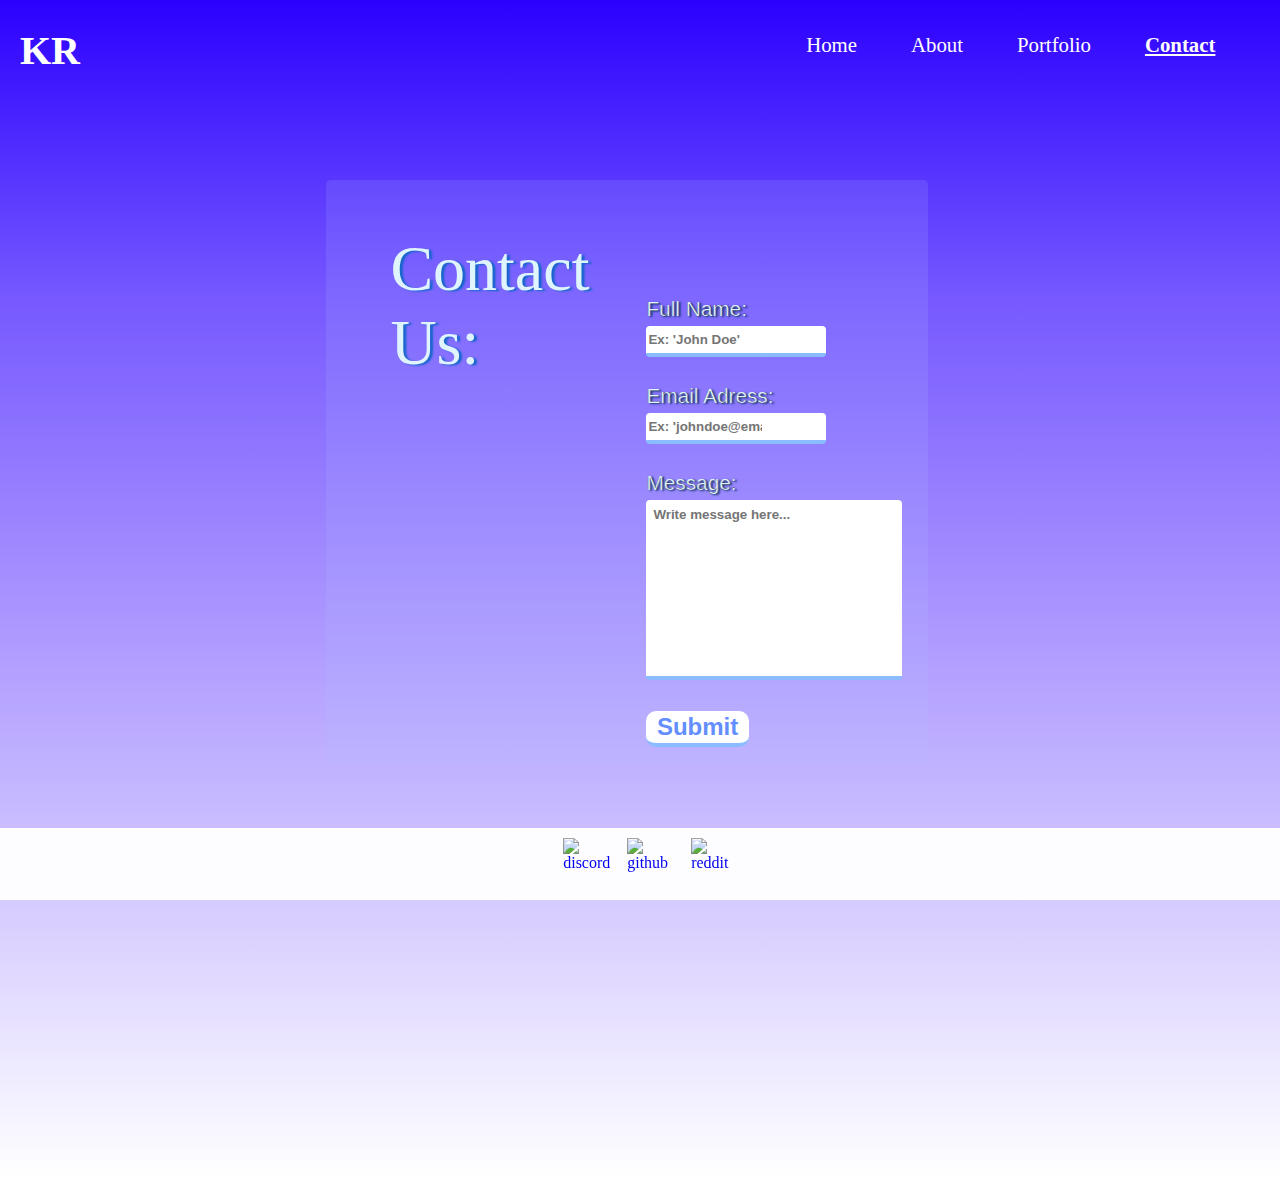
==== commit 9020f53d: "Changed paths" ====
--- a/contact.html
+++ b/contact.html
@@ -9,10 +9,10 @@
 <body>
   <header>
     <div id="links">
-      <a class="navlinks" href="C:\Users\kaden\Documents\Coursework\blockwork\personal_website_2\home.html">Home</a>
-      <a class="navlinks" href="C:\Users\kaden\Documents\Coursework\blockwork\personal_website_2\about.html">About</a>
-      <a class="navlinks" href="C:\Users\kaden\Documents\Coursework\blockwork\personal_website_2\portfolio.html">Portfolio</a>
-      <a class="navlinks" id="currentpagelink" href="C:\Users\kaden\Documents\Coursework\blockwork\personal_website_2\contact.html">Contact</a>
+      <a class="navlinks" href=home.html>Home</a>
+      <a class="navlinks" href=about.html>About</a>
+      <a class="navlinks" href=portfolio.html>Portfolio</a>
+      <a class="navlinks" id="currentpagelink" href=contact.html>Contact</a>
     </div>
     <div id="logo">
       <h1 id="logoname">KR</h1>
--- a/style.css
+++ b/style.css
@@ -1,11 +1,12 @@
 
 body{
   background-image: linear-gradient(to top, #ffffff, #d3c8ff, #a791ff, #7658ff, #2c00ff);
+  background-repeat: no-repeat;
 }
 
 header{
   z-index: 2;
-  width: 100vw;
+  width: 98.5vw;
   height: 8vh;
   margin: 0px auto;
   padding: 0px;
@@ -24,7 +25,8 @@
 }
 
 .navlinks{
-  padding: 20px 40px;
+  padding: 15px 15px;
+  margin: 0px 10px;
   z-index: 1;
   color: white;
   text-decoration: none;
@@ -42,8 +44,9 @@
   display: flex;
   justify-content: flex-start; 
   align-items: flex-start;
-  position: relative;
+  position: absolute;
   margin: 0px auto;
+  top: 0px;
   padding: 0px;
   z-index: -1;
   width: 20vw;
@@ -438,7 +441,7 @@
   display: flex;
   justify-content: space-between;
   align-items: flex-start;
-  margin: 15vh auto;
+  margin: 5vh auto;
   width: 40vw;
   height: 65vh;
   padding-left: 5vw;
@@ -472,6 +475,8 @@
   /* color: rgb(86, 86, 118); */
   color: rgb(224, 244, 253);
   text-shadow: 2px 1px 2px rgb(14, 53, 104);
+  -webkit-text-stroke-width: .2px;
+  -webkit-text-stroke-color: black;
 }
 
 .forminputs{
@@ -533,15 +538,24 @@
 }
 
 #congratsheader{
+  margin-top: 0vh;
   font-size: 4em;
   text-align: center;
   font-family:'Segoe UI', Tahoma, Geneva, Verdana, sans-serif;
+  color: rgb(65, 179, 255);
+  text-shadow: 3px 3px 3px rgb(0, 0, 0);
+  -webkit-text-stroke-width: 2px;
+  -webkit-text-stroke-color: black;
 }
 
 #recievedheader{
-  font-size: 1em;
+  font-size: 1.5em;
   text-align: center;
   font-family:Tahoma, Geneva, Verdana, sans-serif;
+  color: rgb(65, 179, 255);
+  text-shadow: 3px 3px 3px rgb(0, 0, 0);
+  -webkit-text-stroke-width: 1px;
+  -webkit-text-stroke-color: black;
 }
 
 footer{
@@ -575,7 +589,7 @@
   #formdiv{
     width: 80vw;
     height: 80vh;
-    margin: 20vh 0px;
+    margin: 10vh 0px;
   }
   .forminputs{
     width: 45vw;
@@ -622,7 +636,7 @@
     width: 99vw;
     height: 99vh;
     justify-content: flex-start;
-    margin: 20vh 0px;
+    margin: 10vh 0px;
     padding: 5px;
   }
   #formheader{
@@ -638,8 +652,13 @@
     padding: 0px;
     margin-left: 0%;
   }
+  #links{
+    width: 90vw;
+    margin-left: 85px;
+  }
   .navlinks{
     font-size: 1em;
+    padding: 20px 6px;
   }
   #submitbtn{
     font-size: 1em;
